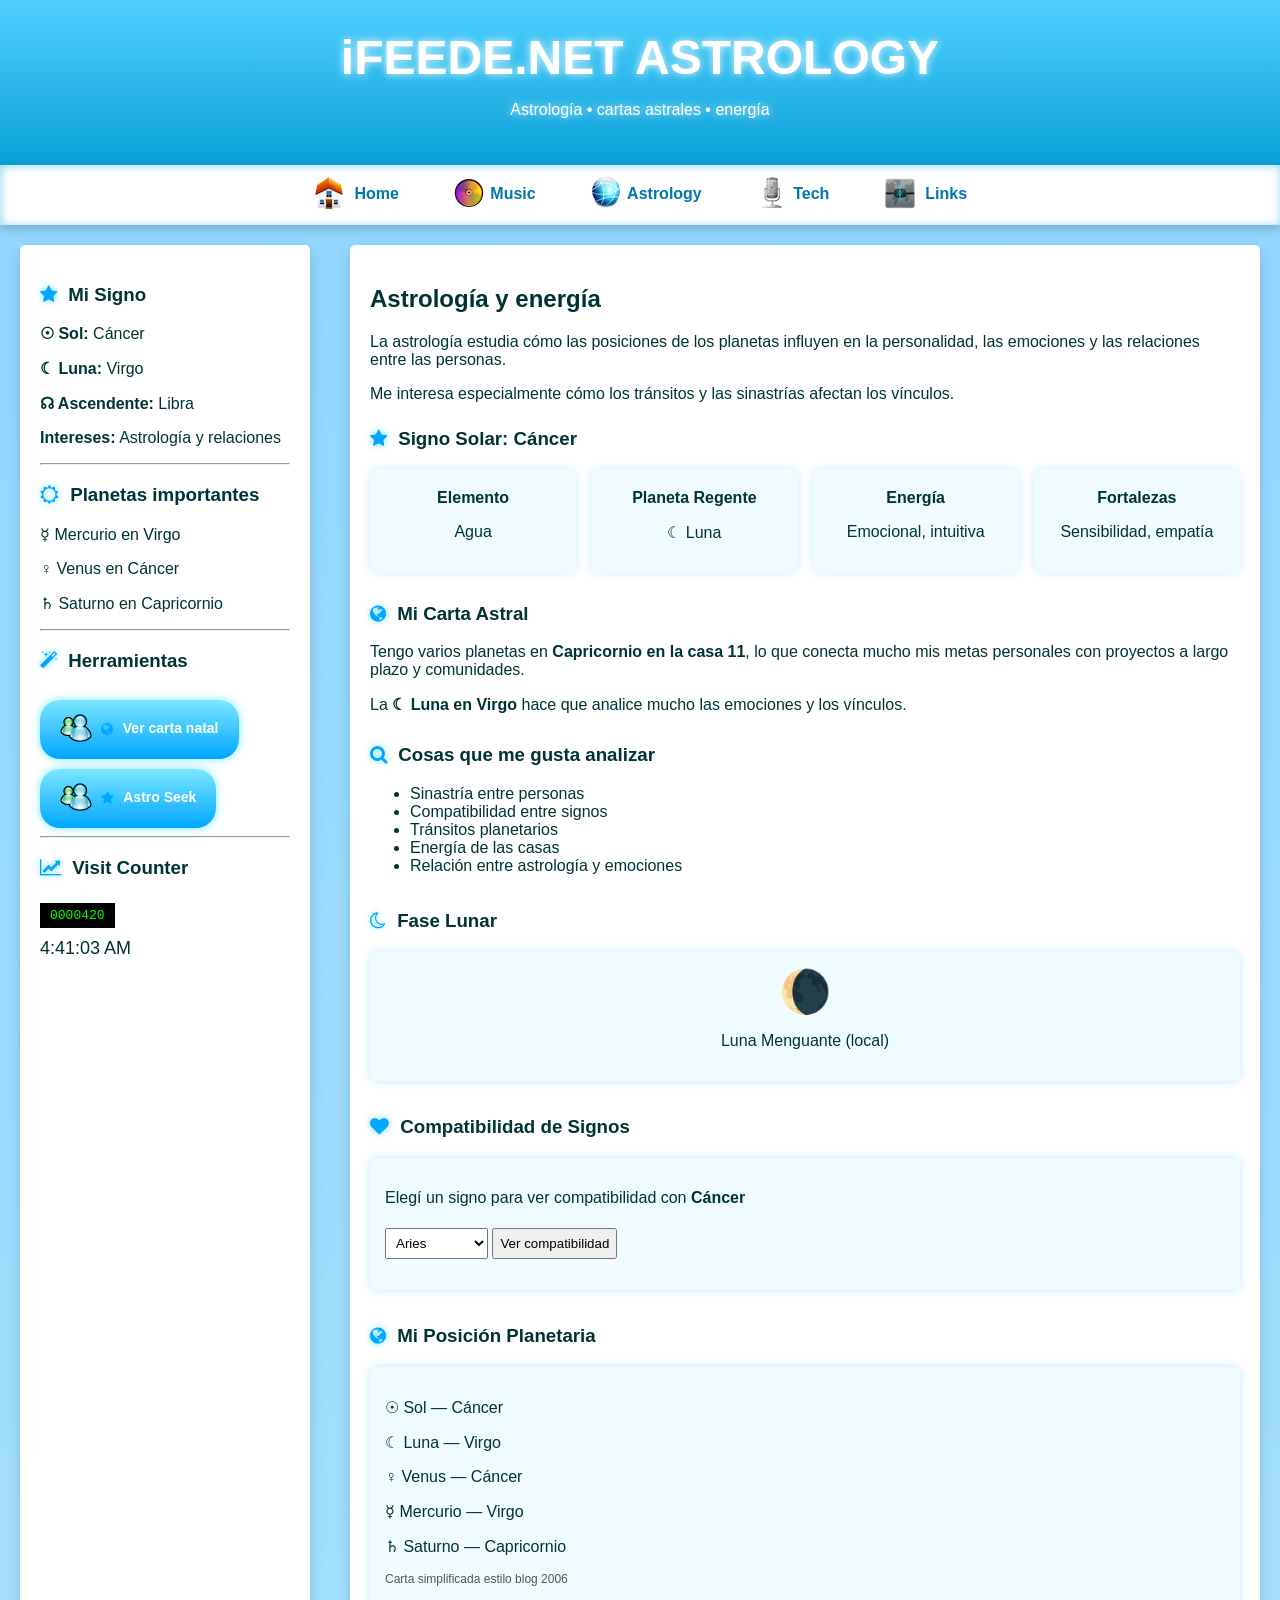
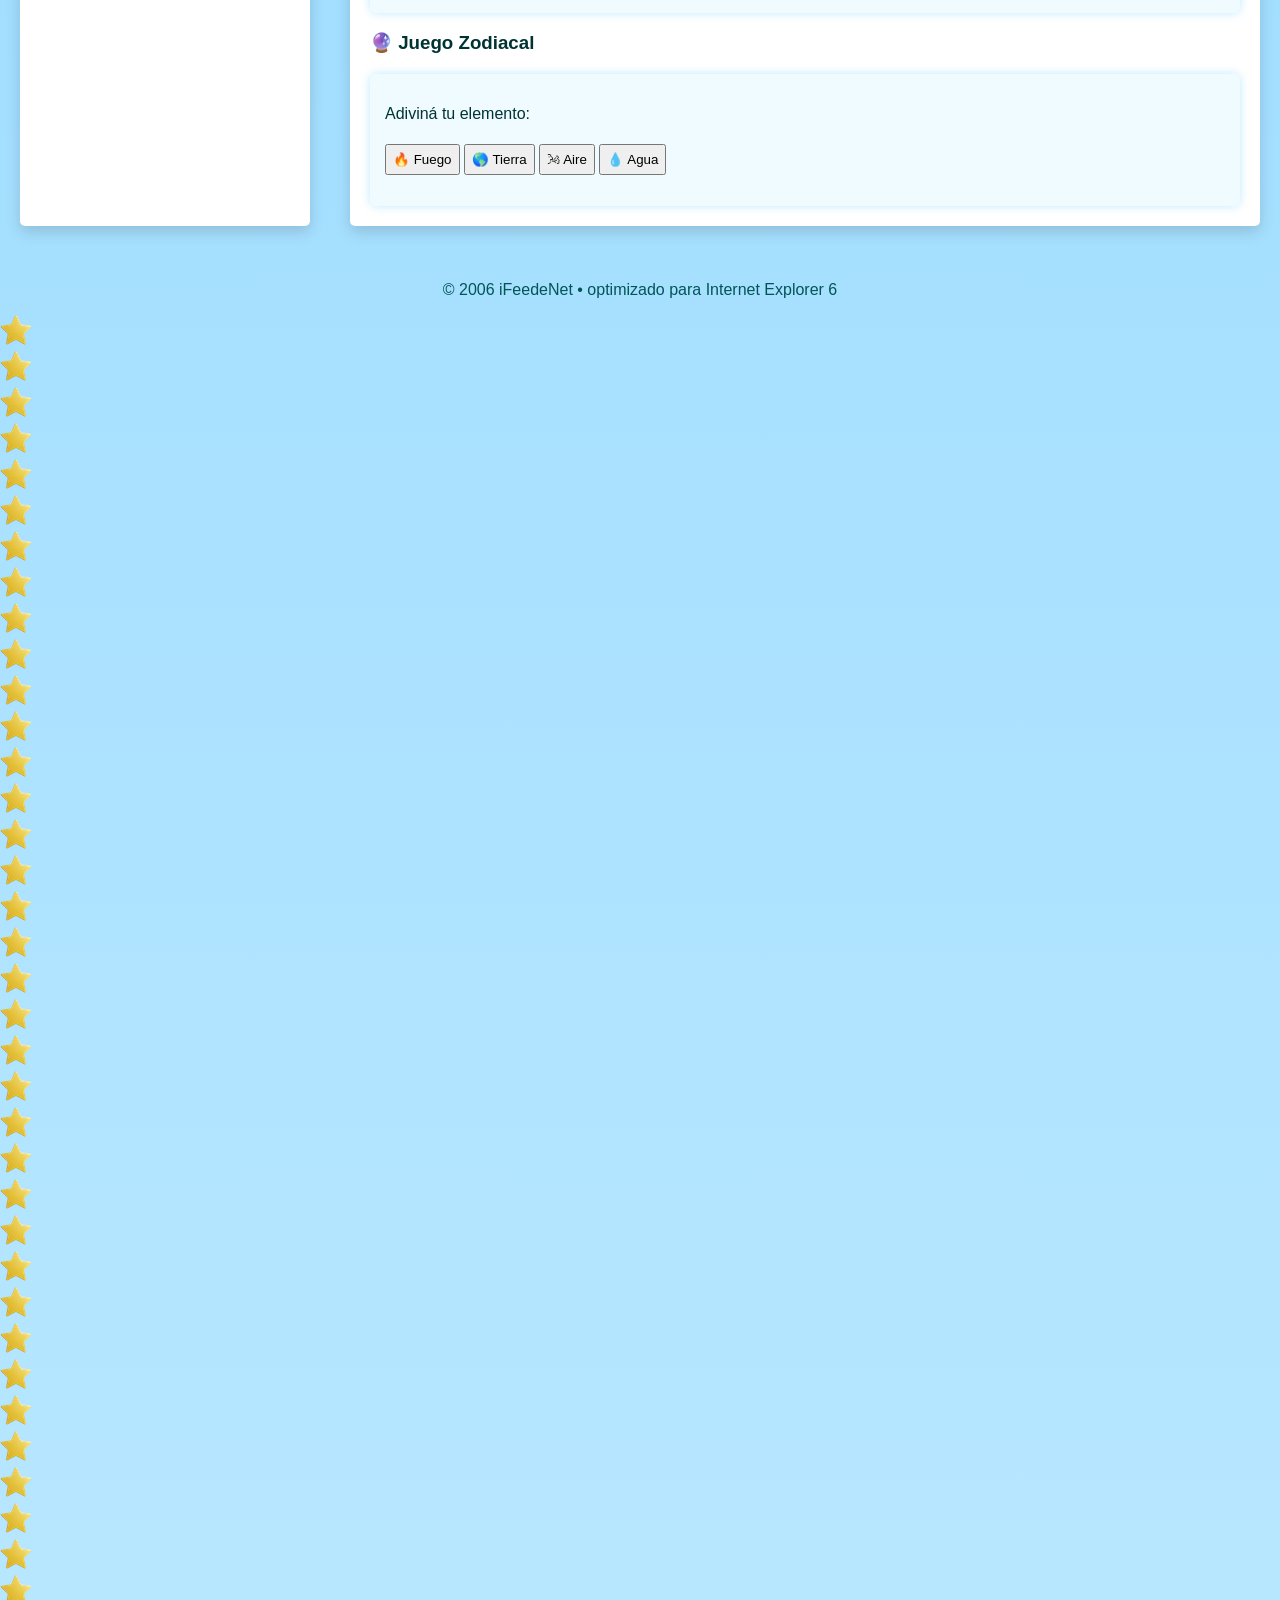
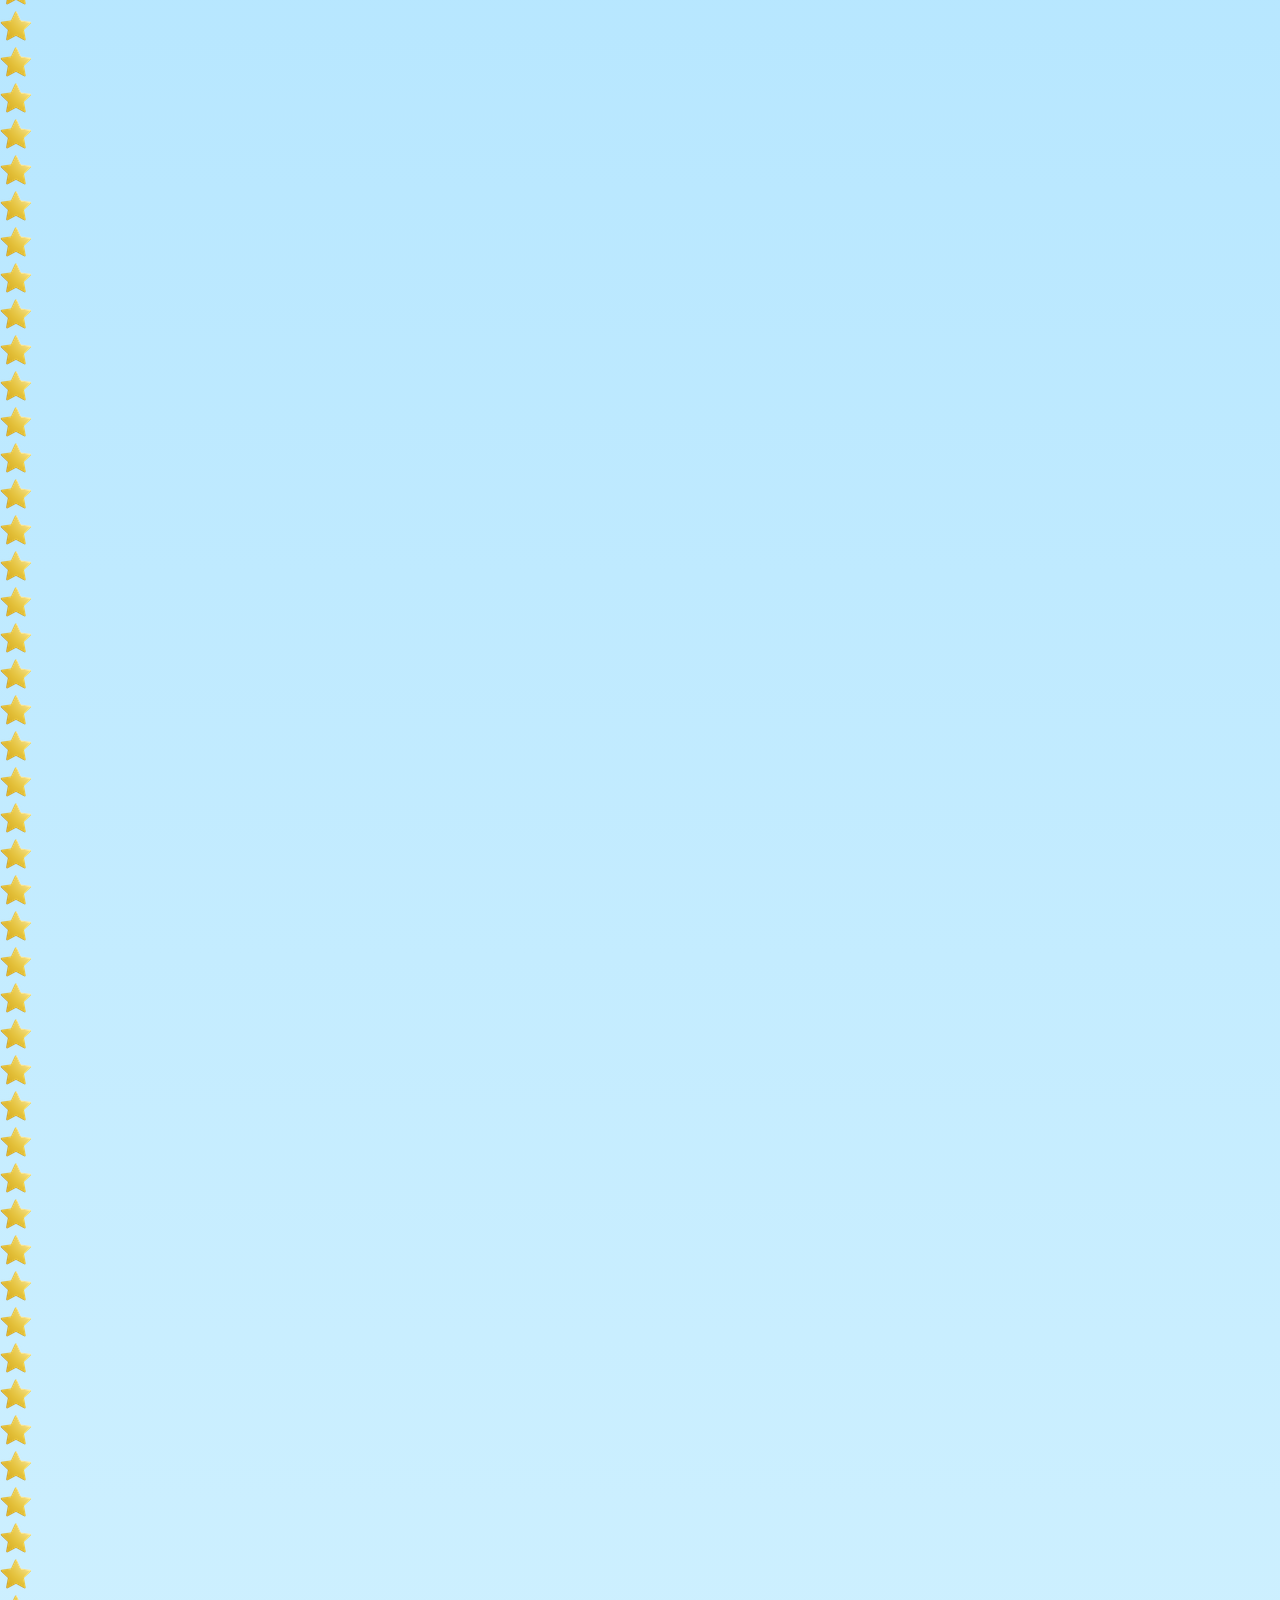
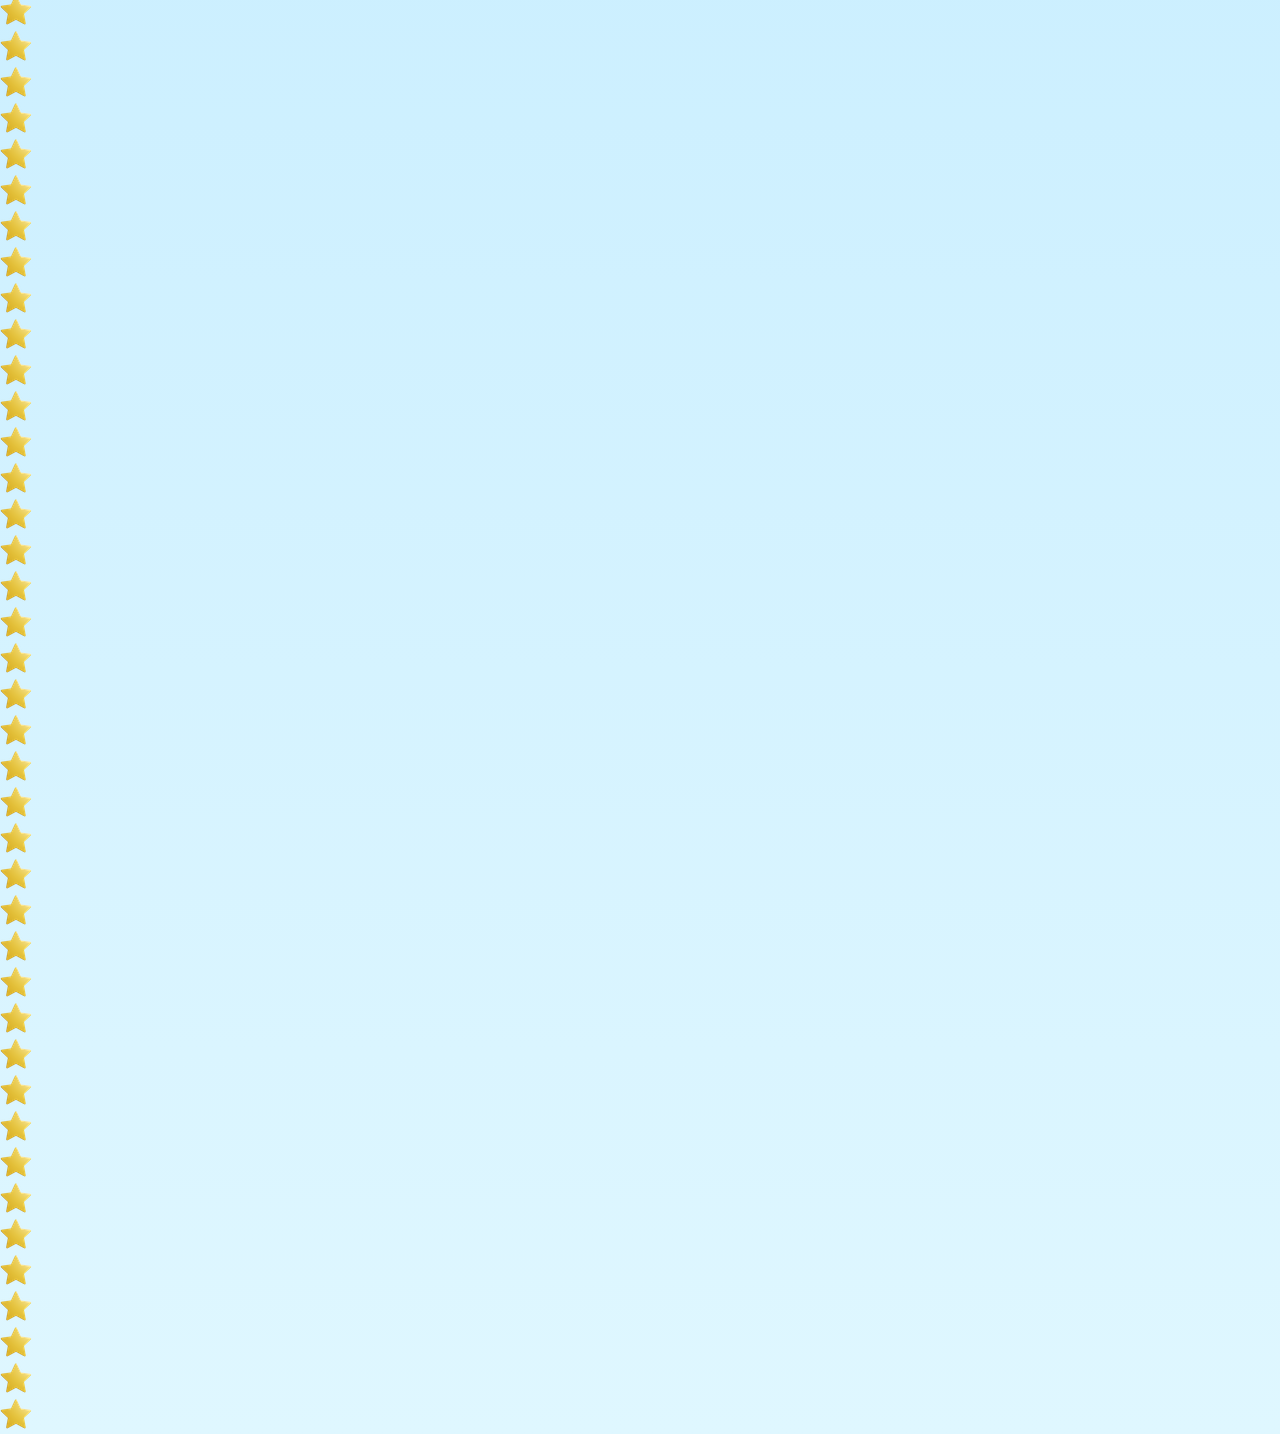
==== astrology.html @ 5eda5316 "primer upload" ====
<!DOCTYPE html>
<html lang="es">
<head>
<meta charset="UTF-8">
<title>iFeedeNet 2006 - Astrology</title>

<link rel="stylesheet" href="base.css">
<link rel="stylesheet" href="modern.css">
<link rel="stylesheet" href="legacy.css">

<!-- FontAwesome compatible con Safari 6 -->
<link rel="stylesheet"
href="https://cdnjs.cloudflare.com/ajax/libs/font-awesome/4.7.0/css/font-awesome.min.css">

<style>

body{
margin:0;
font-family:"Trebuchet MS",Arial;
background:linear-gradient(#8ed6ff,#dff7ff);
color:#033;
overflow-x:hidden;
}

.header{
background:linear-gradient(#4fd1ff,#0aa0d6);
padding:30px;
text-align:center;
color:white;
text-shadow:0 0 8px rgba(255,255,255,0.9);
}

.header h1{
margin:0;
font-size:48px;
}



.container{
display:flex;
gap:20px;
padding:20px;
}

.sidebar{
width:250px;
}

.box{
background:white;
border-radius:5px;
padding:20px;
box-shadow:0 6px 15px rgba(0,0,0,0.15);
}

.main{
flex:1;
}

.astroGrid{
display:grid;
grid-template-columns:repeat(auto-fill,minmax(200px,1fr));
gap:15px;
margin-top:10px;
}

.astroCard{
background:#f0fbff;
border-radius:6px;
padding:15px;
text-align:center;
box-shadow:0 0 10px rgba(0,170,255,0.2);
}

.astroCard h4{
margin:5px 0;
}

.retroButton{
display:inline-block;
margin-top:10px;
padding:12px 20px;
border-radius:20px;
background:linear-gradient(#7be6ff,#00a6ff);
color:white;
font-weight:bold;
text-decoration:none;
box-shadow:0 0 10px #7be6ff;
}

.retroButton:hover{
box-shadow:0 0 20px #00eaff;
}

/* ICONOS */

.fa{
margin-right:6px;
color:#00a6ff;
text-shadow:0 0 6px rgba(0,200,255,0.6);
}

/* ASTRO WIDGETS */

.moonWidget,.compatWidget,.chartWidget{
background:#f0fbff;
border-radius:6px;
padding:15px;
margin-top:20px;
box-shadow:0 0 10px rgba(0,170,255,0.25);
}

.moonIcon{
font-size:42px;
text-align:center;
}

.compatWidget select,
.compatWidget button{
margin-top:5px;
padding:6px;
font-family:"Trebuchet MS",Arial;
}




</style>
</head>

<body>

<div class="starfield"></div>

<div class="header">
<h1>iFEEDE.NET ASTROLOGY <span class="worldBig"></span></h1>
<p>Astrología • cartas astrales • energía</p>
</div>


<div class="nav">
<a href="./index.html"><span class="home"> Home</a>
<a href="./music.html"><span class="disco">Music</a>
<a href="./astrology.html"><span class="worldConnected">Astrology</a>
<a href="./tech.html"><span class="microphone">Tech</a>
<a href="./links.html"><span class="link"> Links</a>
</div>


<div class="container">

<div class="sidebar box">

<h3><i class="fa fa-star"></i> Mi Signo</h3>

<p><b>☉ Sol:</b> Cáncer</p>
<p><b>☾ Luna:</b> Virgo</p>
<p><b>☊ Ascendente:</b> Libra</p>
<p><b>Intereses:</b> Astrología y relaciones</p>

<hr>

<h3><i class="fa fa-sun-o"></i> Planetas importantes</h3>

<p>☿ Mercurio en Virgo</p>
<p>♀ Venus en Cáncer</p>
<p>♄ Saturno en Capricornio</p>

<hr>

<h3><i class="fa fa-magic"></i> Herramientas</h3>

<a class="retroButton" href="https://astro.com" target="_blank">
<i class="fa fa-globe"></i> Ver carta natal
</a>

<a class="retroButton" href="https://astro-seek.com" target="_blank">
<i class="fa fa-star"></i> Astro Seek
</a>

<hr>

<h3><i class="fa fa-line-chart"></i> Visit Counter</h3>

<div class="counter">0000420</div>
<div class="clock" id="clock"></div>

</div>

<div class="main box">

<h2>Astrología y energía</h2>

<p>
La astrología estudia cómo las posiciones de los planetas influyen en la personalidad,
las emociones y las relaciones entre las personas.
</p>

<p>
Me interesa especialmente cómo los tránsitos y las sinastrías afectan los vínculos.
</p>

<h3 style="margin-top:25px">
<i class="fa fa-star"></i> Signo Solar: Cáncer
</h3>

<div class="astroGrid">

<div class="astroCard">
<h4>Elemento</h4>
<p>Agua</p>
</div>

<div class="astroCard">
<h4>Planeta Regente</h4>
<p>☾ Luna</p>
</div>

<div class="astroCard">
<h4>Energía</h4>
<p>Emocional, intuitiva</p>
</div>

<div class="astroCard">
<h4>Fortalezas</h4>
<p>Sensibilidad, empatía</p>
</div>

</div>

<h3 style="margin-top:30px">
<i class="fa fa-globe"></i> Mi Carta Astral
</h3>

<p>
Tengo varios planetas en <b>Capricornio en la casa 11</b>,
lo que conecta mucho mis metas personales con proyectos
a largo plazo y comunidades.
</p>

<p>
La <b>☾ Luna en Virgo</b> hace que analice mucho
las emociones y los vínculos.
</p>

<h3 style="margin-top:30px">
<i class="fa fa-search"></i> Cosas que me gusta analizar
</h3>

<ul>
<li>Sinastría entre personas</li>
<li>Compatibilidad entre signos</li>
<li>Tránsitos planetarios</li>
<li>Energía de las casas</li>
<li>Relación entre astrología y emociones</li>
</ul>

<h3 style="margin-top:35px">
<i class="fa fa-moon-o"></i> Fase Lunar
</h3>

<div class="moonWidget">

<div class="moonIcon" id="moonIcon">☾</div>

<p style="text-align:center" id="moonText">
Calculando fase lunar...
</p>

</div>

<h3 style="margin-top:35px">
<i class="fa fa-heart"></i> Compatibilidad de Signos
</h3>

<div class="compatWidget">

<p>Elegí un signo para ver compatibilidad con <b>Cáncer</b></p>

<select id="compatSign">
<option>Aries</option>
<option>Tauro</option>
<option>Géminis</option>
<option>Cáncer</option>
<option>Leo</option>
<option>Virgo</option>
<option>Libra</option>
<option>Escorpio</option>
<option>Sagitario</option>
<option>Capricornio</option>
<option>Acuario</option>
<option>Piscis</option>
</select>

<button onclick="checkCompat()">Ver compatibilidad</button>

<p id="compatResult" style="margin-top:10px"></p>

</div>

<h3 style="margin-top:35px">
<i class="fa fa-globe"></i> Mi Posición Planetaria
</h3>

<div class="chartWidget">

<p>☉ Sol — Cáncer</p>
<p>☾ Luna — Virgo</p>
<p>♀ Venus — Cáncer</p>
<p>☿ Mercurio — Virgo</p>
<p>♄ Saturno — Capricornio</p>

<p style="font-size:12px;color:#555">
Carta simplificada estilo blog 2006
</p>

</div>

<h3>🔮 Juego Zodiacal</h3>

<div class="compatWidget">

<p>Adiviná tu elemento:</p>

<button onclick="guess('fuego')">🔥 Fuego</button>
<button onclick="guess('tierra')">🌎 Tierra</button>
<button onclick="guess('aire')">🌬 Aire</button>
<button onclick="guess('agua')">💧 Agua</button>

<p id="gameResult"></p>

</div>

</div>
</div>




<div class="footer">
© 2006 iFeedeNet • optimizado para Internet Explorer 6
</div>

<script>

function updateClock(){
var now=new Date();
document.getElementById("clock").innerText=
now.toLocaleTimeString();
}

setInterval(updateClock,1000);

function checkCompat(){

var sign=document.getElementById("compatSign").value;
var result=document.getElementById("compatResult");

var good=["Tauro","Virgo","Escorpio","Piscis"];
var mid=["Cáncer","Capricornio","Libra"];

if(good.indexOf(sign)!==-1)
result.innerHTML="Compatibilidad alta ★★★★ con "+sign;

else if(mid.indexOf(sign)!==-1)
result.innerHTML="Compatibilidad media ★★★ con "+sign;

else
result.innerHTML="Compatibilidad intensa ★★ con "+sign;

}

</script>


<script>

function getMoonReal(){

var xhr = new XMLHttpRequest();
var finished=false;

xhr.onreadystatechange = function(){

if(xhr.readyState == 4){

finished=true;

if(xhr.status == 200){

try{

var data = JSON.parse(xhr.responseText);

if(data && data[0] && data[0].Phase){

document.getElementById("moonText").innerHTML=data[0].Phase;

}

}catch(e){

fallbackMoon();

}

}else{

fallbackMoon();

}

}

};

xhr.open("GET","https://api.farmsense.net/v1/moonphases/?d="+Math.floor(new Date().getTime()/1000),true);
xhr.send();

setTimeout(function(){

if(!finished){

fallbackMoon();

}

},3000);

}

function fallbackMoon(){

var date = new Date();
var lp = 2551443;
var new_moon = new Date(1970,0,7,20,35,0);

var phase = ((date.getTime()-new_moon.getTime())/1000) % lp;
var index = Math.floor((phase/lp)*8);

var moons=["🌑","🌒","🌓","🌔","🌕","🌖","🌗","🌘"];
var names=[
"Luna Nueva",
"Luna Creciente",
"Cuarto Creciente",
"Gibosa Creciente",
"Luna Llena",
"Gibosa Menguante",
"Cuarto Menguante",
"Luna Menguante"
];

document.getElementById("moonIcon").innerHTML=moons[index];
document.getElementById("moonText").innerHTML=names[index]+" (local)";

}

getMoonReal();

</script>

<script>

function createStars(){

for(var i=0;i<120;i++){

var star=document.createElement("div");
star.className="star";

star.style.left=Math.random()*100+"%";
star.style.top=Math.random()*100+"%";

document.body.appendChild(star);

}

}

createStars();

</script>

<script>

function guess(el){

var correct="agua"; // cancer

var res=document.getElementById("gameResult");

if(el==correct)
res.innerHTML="✨ Correcto! Cáncer es un signo de AGUA";
else
res.innerHTML="❌ No! Cáncer pertenece al elemento Agua";

}

</script>

</body>
</html>
---- base.css ----
body{
margin:0;
font-family:"Trebuchet MS",Arial;
background:#8ed6ff;
background:-webkit-linear-gradient(top,#8ed6ff,#dff7ff);
background:linear-gradient(#8ed6ff,#dff7ff);
color:#033;
overflow-x:hidden;
}

/* BURBUJAS */

.bubble{
position:fixed;
bottom:-100px;
width:40px;
height:40px;
background:rgba(255,255,255,0.3);
border-radius:50%;
-webkit-border-radius:50%;
animation:float 20s infinite;
-webkit-animation:float 20s infinite;
}

@keyframes float{
0%{transform:translateY(0)}
100%{transform:translateY(-120vh)}
}

@-webkit-keyframes float{
0%{-webkit-transform:translateY(0)}
100%{-webkit-transform:translateY(-120vh)}
}

audio {
    max-width: 96%;
}


/* MSN SIDEBAR */

.msnWidget{
margin-top:20px;
background:#f0fbff;
border:1px solid #9edfff;
border-radius:6px;
padding:10px;
box-shadow:0 0 10px rgba(0,150,255,0.2);
}

/* Dos columnas compatibles Safari 6 */
.col-1, .col-2 {
  float: left;
  width: 48%; /* Ajusta a gusto, deja margen para separación */
  box-sizing: border-box;
}

.col-1 {
  margin-right: 4%;
}

/* Limpieza de floats al final */
.clearfix::after {
  content: "";
  display: table;
  clear: both;
}

.msnWidget h4{
margin:0 0 8px 0;
color:#0077aa;
font-size:14px;
}

iframe {
width: 100%;
height: 31%;
}

.contact{
display:flex;
align-items:center;
margin-bottom:6px;
font-size:13px;
}

.contact img{
width:14px;
height:14px;
margin-right:6px;
}

.playerBox{
margin-top:10px;
text-align:center;
background:white;
border:1px solid #bdeaff;
padding:6px;
border-radius:4px;
min-height: 245px;
}

video {
    width: 100%;
background: #478aad;
height: 268.2px;
object-fit: cover;
}

/* HEADER */

.header{
background:#4fd1ff;
background:-webkit-linear-gradient(top,#4fd1ff,#0aa0d6);
background:linear-gradient(#4fd1ff,#0aa0d6);
padding:30px;
text-align:center;
color:white;
text-shadow:0 0 8px rgba(255,255,255,0.9);
}

.header h1{
margin:0;
font-size:48px;
}


.msnWidget p span::before {
transform: scale(0.8);
-webkit-box-transform: scale(0.8);
margin-right: 1px;
}


/* NAV */

.nav{
background:white;
padding:10px;
text-align:center;
-webkit-box-shadow: 0 4px 10px rgba(0,0,0,0.2), inset 1px 1px 8px 1px #a1ddf6;
box-shadow: 0 4px 10px rgba(0,0,0,0.2), inset 1px 1px 8px 1px #a1ddf6;
}

/* Aseguramos que el span sea inline-block para que transform funcione */
.nav a > span {
  display: inline-block; /* importante */
  margin: 2px 15px;
  -webkit-transition: -webkit-transform 0.2s ease; /* Safari <7 */
  transition: transform 0.2s ease; /* moderno */
}

/* Hover */
.nav a > span:hover {
  -webkit-transform: scale(1.2); /* Safari antiguo */
  transform: scale(1.2);
}

/* Active / click */
.nav a > span:active {
  -webkit-transform: scale(0.6);
  transform: scale(0.6);
}

.nav a{
text-decoration:none;
color:#0077aa;
font-weight:bold;
margin:0 10px;
display:inline-block;
}

/* CONTENT */

.container{
padding:20px;
overflow:hidden;
}

.sidebar{
width:250px;
float:left;
margin-right:20px;
}

.main{
overflow:hidden;
}

/* BOX */

.box{
background:white;
border-radius:5px;
-webkit-border-radius:5px;
padding:20px;
-webkit-box-shadow:0 6px 15px rgba(0,0,0,0.15);
box-shadow:0 6px 15px rgba(0,0,0,0.15);
margin-bottom:20px;
}

/* BUTTON */

.retroButton{
display:inline-block;
margin-top:10px;
padding:12px 20px;
border-radius:20px;
background:#7be6ff;
background:-webkit-linear-gradient(top,#7be6ff,#00a6ff);
background:linear-gradient(#7be6ff,#00a6ff);
color:white;
font-weight:bold;
text-decoration:none;
-webkit-box-shadow:0 0 10px #7be6ff;
box-shadow:0 0 10px #7be6ff;
}

/* DEMOS */

.demosGrid{
text-align:center;
}

.demoCard{
background:#f9feff;
background:-webkit-linear-gradient(top,#f9feff,#dff6ff);
background:linear-gradient(#f9feff,#dff6ff);
border-radius:10px;
padding:12px;
text-align:center;
display:inline-block;
width:220px;
margin:10px;
vertical-align:top;
-webkit-box-shadow:0 0 10px rgba(0,170,255,0.4);
box-shadow:0 0 10px rgba(0,170,255,0.4);
border:1px solid #a8e7ff;
}

.demoCard img{
width:100%;
border-radius:6px;
margin-bottom:8px;
}

/* POP ARTISTS */

.musicGrid{
text-align:center;
margin-top:20px;
}

.album{
background:#f0fbff;
padding:10px;
border-radius:6px;
display:inline-block;
width:150px;
margin:5px;
vertical-align:top;
}

.album img{
width:100%;
border-radius:4px;
}

/* FOOTER */

.footer{
text-align:center;
padding:15px;
color:#055;
clear:both;
}

.counter{
font-family:monospace;
background:black;
color:#00ff00;
padding:5px 10px;
display:inline-block;
margin-top:5px;
}

.clock{
font-size:18px;
margin-top:10px;
}

.titleAboutMe {
margin: -6px -3px;
}
---- modern.css ----
body{
margin:0;
font-family:"Trebuchet MS",Arial;
background:linear-gradient(#8ed6ff,#dff7ff);
color:#033;
overflow-x:hidden;
}

/* layout moderno */

.container{
display:flex;
gap:20px;
padding:20px;
}

.musicGrid{
display:grid;
grid-template-columns:repeat(auto-fill,minmax(150px,1fr));
gap:10px;
}

.demosGrid{
display:grid;
grid-template-columns:repeat(auto-fill,minmax(220px,1fr));
gap:20px;
}

.demoCard {
padding: 22px;
transition:all 0.2s;
}


.demoCard:hover {
  -webkit-transform: scale(1.1);
    transform: scale(1.1);

}
---- legacy.css ----
/* Safari 6 solo */
.retroButton:hover {
background: -webkit-linear-gradient(top,#1586a1,#0097e8);
}

  
  /* Agregar icono a botón YouTube */
  .retroButton.youtube::before {
    content: url('./icons/video_game_media_252.png'); /* tu icono de YouTube */
    display: inline-block;
    vertical-align: middle;
    margin-right: 5px;
  }

  /* Agregar icono a botón Sims 3 */
 
   .retroButton::before {
    content: url('./icons/WindowsMessenger_11877.png'); /* tu icono de Sims 3 */
    display: inline-block;
    vertical-align: middle;
    margin-right: 5px;
  }

 .msn::before {
    content: url('./icons/WindowsMessenger_11877.png'); /* tu icono de Sims 3 */
    display: inline-block;
    vertical-align: middle;
    margin-right: 5px;
  }

 .cancer::before {
    content: url('./icons/cancer.png'); /* tu icono de Sims 3 */
    display: inline-block;
    vertical-align: middle;
    margin-right: 5px;
  }

 .caution::before {
    content: url('./icons/caution.png'); /* tu icono de Sims 3 */
    display: inline-block;
    vertical-align: middle;
    margin-right: 5px;
  }

 .neroSmart::before {
    content: url('./icons/nerosmart.png'); /* tu icono de Sims 3 */
    display: inline-block;
    vertical-align: middle;
    margin-right: 5px;
  }


 .sims::before {
    content: url('./icons/thesims.png'); /* tu icono de Sims 3 */
    display: inline-block;
    vertical-align: middle;
    margin-right: 5px;
  }


 .windowsmediaplayer::before {
    content: url('./icons/windowsmediaplayer.png'); /* tu icono de Sims 3 */
    display: inline-block;
    vertical-align: middle;
    margin-right: 5px;
  }


  .cautionSmall::before {
    content: ""; /* Necesario para pseudo-elementos */
    display: inline-block;
    vertical-align: middle;
    margin-right: 2px;
    margin-top: -1px;

    /* Imagen como fondo */
    background-image: url('./icons/caution.png');
    background-size: contain; /* Ajusta el tamaño manteniendo proporción */
    background-repeat: no-repeat;
    
    width: 16px;  /* o max-width: 30px; */
    height: 16px;
  }

  .circleSmall::before {
    content: ""; /* Necesario para pseudo-elementos */
    display: inline-block;
    vertical-align: middle;
    margin-right: 2px;
    margin-top: -1px;

    /* Imagen como fondo */
    background-image: url('./icons/circle.png');
    background-size: contain; /* Ajusta el tamaño manteniendo proporción */
    background-repeat: no-repeat;
    
    width: 16px;  /* o max-width: 30px; */
    height: 16px;
  }


  .smileSmall::before {
    content: ""; /* Necesario para pseudo-elementos */
    display: inline-block;
    vertical-align: middle;
    margin-right: 2px;
    margin-top: -1px;

    /* Imagen como fondo */
    background-image: url('./icons/smile.png');
    background-size: contain; /* Ajusta el tamaño manteniendo proporción */
    background-repeat: no-repeat;
    
    width: 16px;  /* o max-width: 30px; */
    height: 16px;
  }

  .eyesSmall::before {
    content: ""; /* Necesario para pseudo-elementos */
    display: inline-block;
    vertical-align: middle;
    margin-right: 2px;
    margin-top: -1px;

    /* Imagen como fondo */
    background-image: url('./icons/eyes.png');
    background-size: contain; /* Ajusta el tamaño manteniendo proporción */
    background-repeat: no-repeat;
    
    width: 16px;  /* o max-width: 30px; */
    height: 16px;
  }



  .discoSmall::before {
    content: ""; /* Necesario para pseudo-elementos */
    display: inline-block;
    vertical-align: middle;
    margin-right: 2px;
    margin-top: -1px;

    /* Imagen como fondo */
    background-image: url('./icons/disco.png');
    background-size: contain; /* Ajusta el tamaño manteniendo proporción */
    background-repeat: no-repeat;
    
    width: 16px;  /* o max-width: 30px; */
    height: 16px;
  }

  .heartSmall::before {
    content: ""; /* Necesario para pseudo-elementos */
    display: inline-block;
    vertical-align: middle;
    margin-right: 2px;
    margin-top: -1px;

    /* Imagen como fondo */
    background-image: url('./icons/heart.png');
    background-size: contain; /* Ajusta el tamaño manteniendo proporción */
    background-repeat: no-repeat;
    
    width: 16px;  /* o max-width: 30px; */
    height: 16px;
  }


 .windows::before {
    content: url('./icons/windows.png'); /* tu icono de Sims 3 */
    display: inline-block;
    vertical-align: middle;
    margin-right: 5px;
  }


 .code::before {
    content: url('./icons/code.png'); /* tu icono de Sims 3 */
    display: inline-block;
    vertical-align: middle;
    margin-right: 5px;
  }
 .smile::before {
    content: url('./icons/smile.png'); /* tu icono de Sims 3 */
    display: inline-block;
    vertical-align: middle;
    margin-right: 5px;
  }


 .cdBig::before {
  content: ""; /* Necesario para pseudo-elementos */
  display: inline-block;
  vertical-align: middle;
  margin-right: 5px;

  /* Imagen como fondo */
  background-image: url('./icons_og_size/cd.png');
  background-size: contain; /* Ajusta el tamaño manteniendo proporción */
  background-repeat: no-repeat;
  
  width: 120px;  /* o max-width: 30px; */
  height: 120px;
  }

 .networkBig::before {
  content: ""; /* Necesario para pseudo-elementos */
  display: inline-block;
  vertical-align: middle;
  margin-right: 5px;

  /* Imagen como fondo */
  background-image: url('./icons_og_size/network_277.png');
  background-size: contain; /* Ajusta el tamaño manteniendo proporción */
  background-repeat: no-repeat;
  
  width: 120px;  /* o max-width: 30px; */
  height: 120px;
  }

   .guitarBig::before {
  content: ""; /* Necesario para pseudo-elementos */
  display: inline-block;
  vertical-align: middle;
  margin-right: 5px;

  /* Imagen como fondo */
  background-image: url('./icons_og_size/guitar.png');
  background-size: contain; /* Ajusta el tamaño manteniendo proporción */
  background-repeat: no-repeat;
  
  width: 120px;  /* o max-width: 30px; */
  height: 120px;
  }

  .windowsxp::before {
  content: ""; /* Necesario para pseudo-elementos */
  display: inline-block;
  vertical-align: middle;
  margin-right: 5px;

  /* Imagen como fondo */
  background-image: url('./icons_og_size/windowsxp.png');
  background-size: contain; /* Ajusta el tamaño manteniendo proporción */
  background-repeat: no-repeat;
  
  width: 120px;  /* o max-width: 30px; */
  height: 120px;
  }
  
  

 .star::before {
    content: url('./icons/star.png'); /* tu icono de Sims 3 */
    display: inline-block;
    vertical-align: middle;
    margin-right: 5px;
  }
  .star2::before {
    content: url('./icons/star2.png'); /* tu icono de Sims 3 */
    display: inline-block;
    vertical-align: middle;
    margin-right: 5px;
  }

  .sky::before {
    content: url('./icons/sky.png'); /* tu icono de Sims 3 */
    display: inline-block;
    vertical-align: middle;
    margin-right: 5px;
  }


   .world::before {
    content: url('./icons/world.png'); /* tu icono de Sims 3 */
    display: inline-block;
    vertical-align: middle;
    margin-right: 5px;
  }

   .music::before {
    content: url('./icons/music.png'); /* tu icono de Sims 3 */
    display: inline-block;
    vertical-align: middle;
    margin-right: 5px;
  }

   .music2::before {
    content: url('./icons/music2.png'); /* tu icono de Sims 3 */
    display: inline-block;
    vertical-align: middle;
    margin-right: 5px;
  }


  .microphone::before {
    content: url('./icons/microphone_256_icon-icons.com_76000.png'); /* tu icono de Sims 3 */
    display: inline-block;
    vertical-align: middle;
    margin-right: 5px;
  }
  .cd::before {
    content: url('./icons/cd.png'); /* tu icono de Sims 3 */
    display: inline-block;
    vertical-align: middle;
    margin-right: 5px;
  }


  .playerRGB::before {
    content: url('./icons/playerRGB.png'); /* tu icono de Sims 3 */
    display: inline-block;
    vertical-align: middle;
    margin-right: 5px;
  }


  .worldConnected::before {
    content: url('./icons/worldConnected.png'); /* tu icono de Sims 3 */
    display: inline-block;
    vertical-align: middle;
    margin-right: 5px;
  }

  .man::before {
    content: url('./icons/man.png'); /* tu icono de Sims 3 */
    display: inline-block;
    vertical-align: middle;
    margin-right: 5px;
  }

  .disco::before {
    content: url('./icons/disco.png'); /* tu icono de Sims 3 */
    display: inline-block;
    vertical-align: middle;
    margin-right: 5px;
  }


  .home::before {
    content: url('./icons/home.png'); /* tu icono de Sims 3 */
    display: inline-block;
    vertical-align: middle;
    margin-right: 5px;
  }



  .link::before {
    content: url('./icons/link.png'); /* tu icono de Sims 3 */
    display: inline-block;
    vertical-align: middle;
    margin-right: 5px;
  }



  .imac::before {
    content: url('./icons/imac.png'); /* tu icono de Sims 3 */
    display: inline-block;
    vertical-align: middle;
    margin-right: 5px;
  }

  .videos::before {
    content: url('./icons/videos.png'); /* tu icono de Sims 3 */
    display: inline-block;
    vertical-align: middle;
    margin-right: 5px;
  }



  videos.png
  /* Ajuste grilla demo en Safari 6 */
  .demoCard {
    width: 48%; /* dos columnas */
  }

@media all and (-webkit-min-device-pixel-ratio:0) {
    /* Safari 6 solo */





/* Botones */
.retroButton {
  display:inline-block;
  padding:6px 12px;
  font-family:Arial,sans-serif;
  font-size:14px;
  color:#fff;
  background-color:#0080ff;
  text-decoration:none;
  border-radius:4px;
  text-align:center;
  transition:all 0.2s ease;
}
.retroButton:hover {
  background-color:#005bbb;
}

/* Contenedor de botones */
.buttonRow {
  display:flex;
  gap:10px;
  flex-wrap:wrap; /* que se acomode si pantalla chica */
}

/* Grilla demos */
.demosGrid {
  display:grid;
  grid-template-columns:repeat(auto-fit, minmax(160px,1fr));
  gap:15px;
  margin-top:10px;
}
.demoCard {
  border:1px solid #aaa;
  padding:8px;
  border-radius:4px;
  text-align:center;
  background-color:#f8f8f8;
}
.demoCard img {
  max-width:100%;
  border-radius:4px;
  margin-bottom:5px;
}

/* fallback layout */

.container{
display:block;
overflow:hidden;
}

.sidebar{
width:250px;
float:left;
margin-right:20px;
}

.main{
overflow:hidden;
}



/* grid fallback */

.musicGrid{
text-align:center;
}

.album{
display:inline-block;
width:150px;
margin:5px;
vertical-align:top;
}

.buttonRow {
  display: -webkit-box;      /* Safari 6.1-7 */
  display: -ms-flexbox;      /* IE 10 */
  display: -webkit-flex;     /* Safari 8 */
  display: flex;             /* Modern browsers */
  gap: 10px;
  margin: 15px 0;
}

/* demos fallback */

.demosGrid{
text-align:center;
}

.demoCard{
display:inline-block;
width:220px;
margin:10px;
vertical-align:top;
}

/* safari gradients */

body{
background:#8ed6ff;
background:-webkit-linear-gradient(top,#8ed6ff,#dff7ff);
}

.header{
background:-webkit-linear-gradient(top,#4fd1ff,#0aa0d6);
}

.retroButton{
background:-webkit-linear-gradient(top,#7be6ff,#00a6ff);
}


.demoCard {
padding: 22px;
transition:all 0.2s;
}


.demoCard:hover {
  -webkit-transform: scale(1.1);
    transform: scale(1.1);

}

}
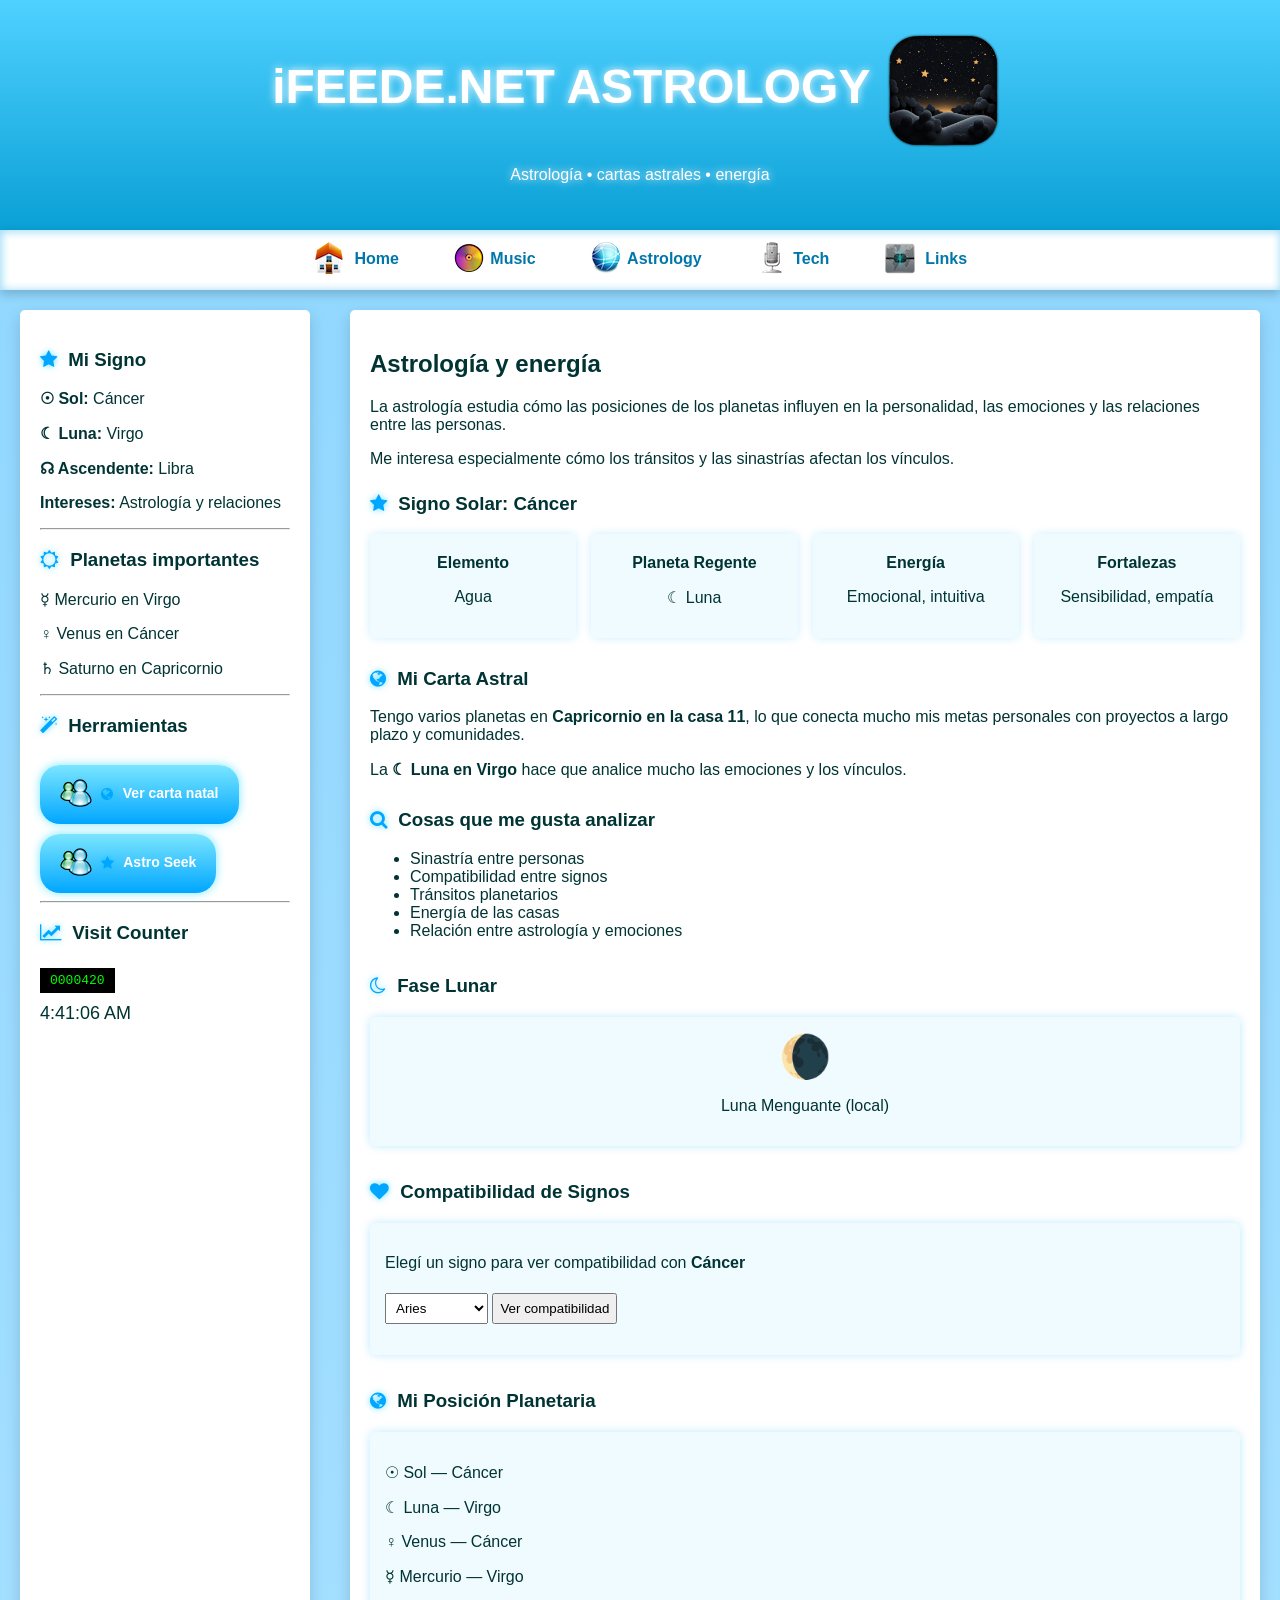
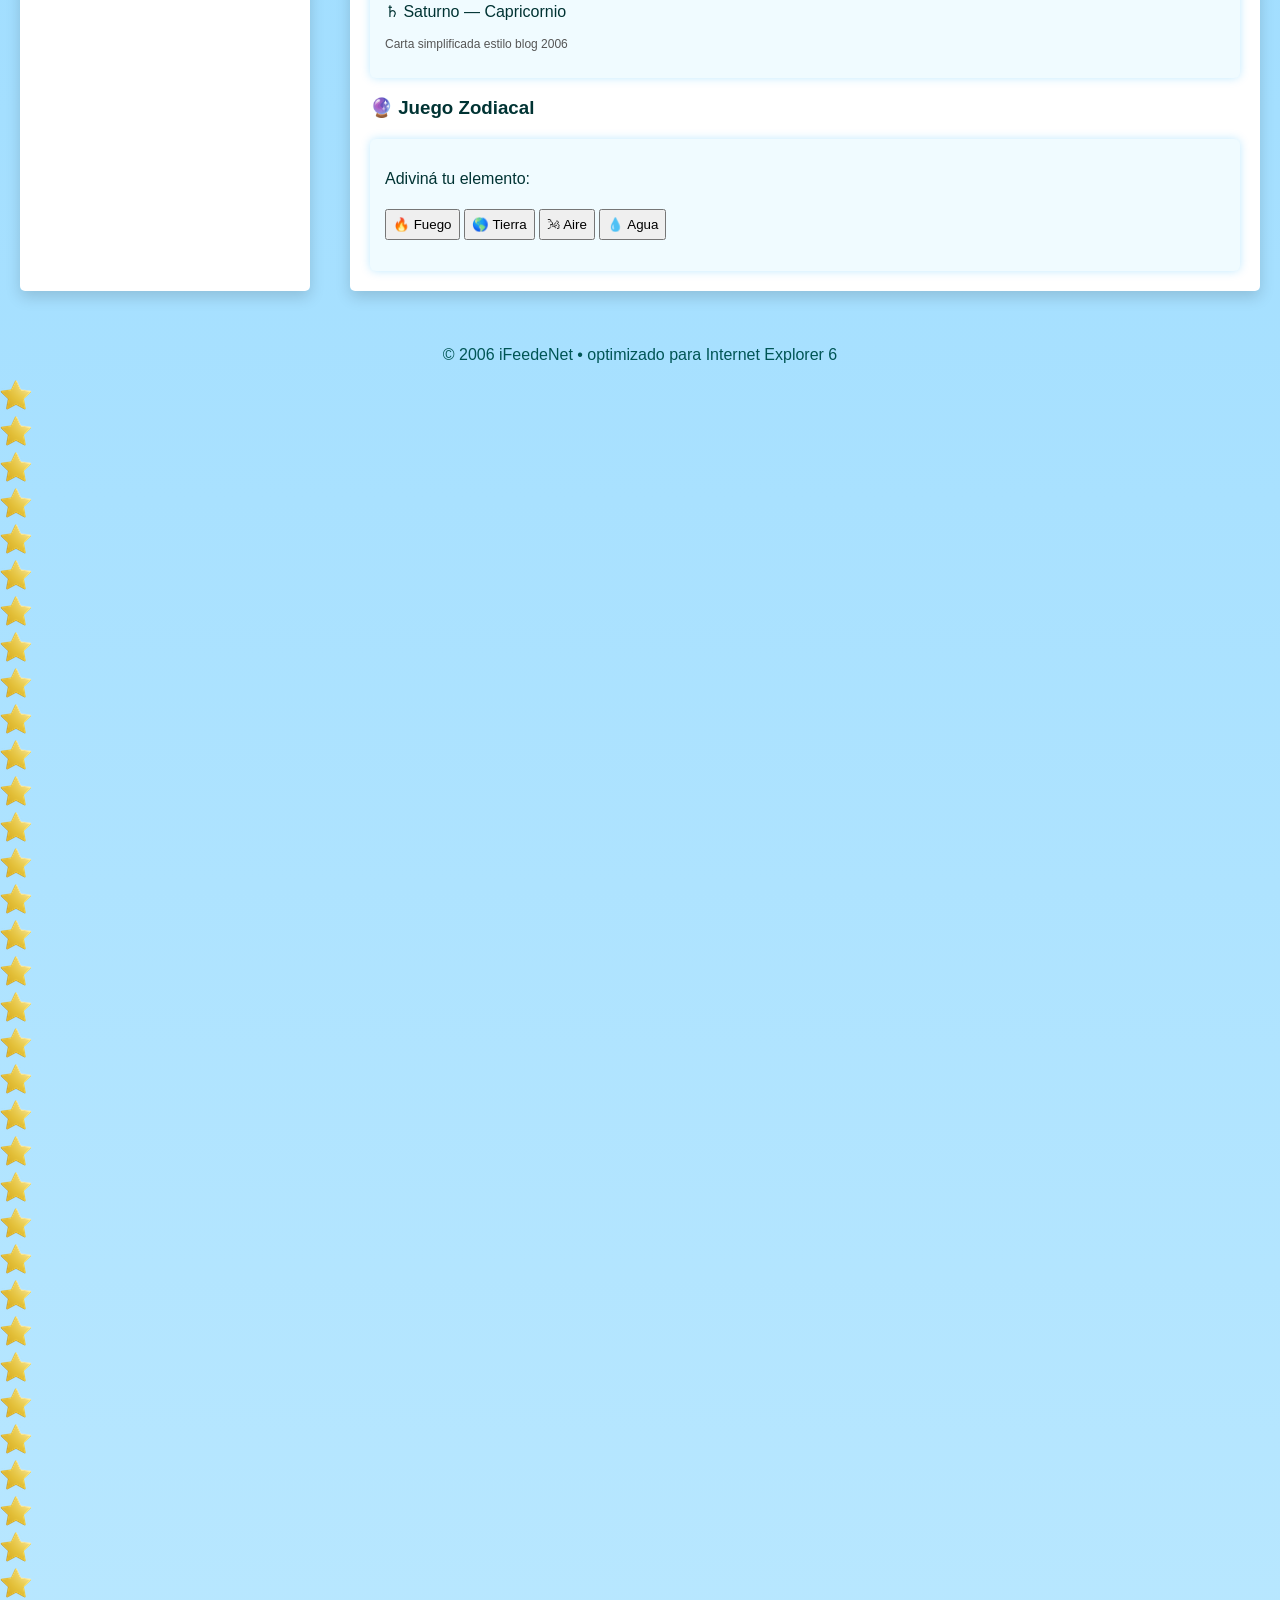
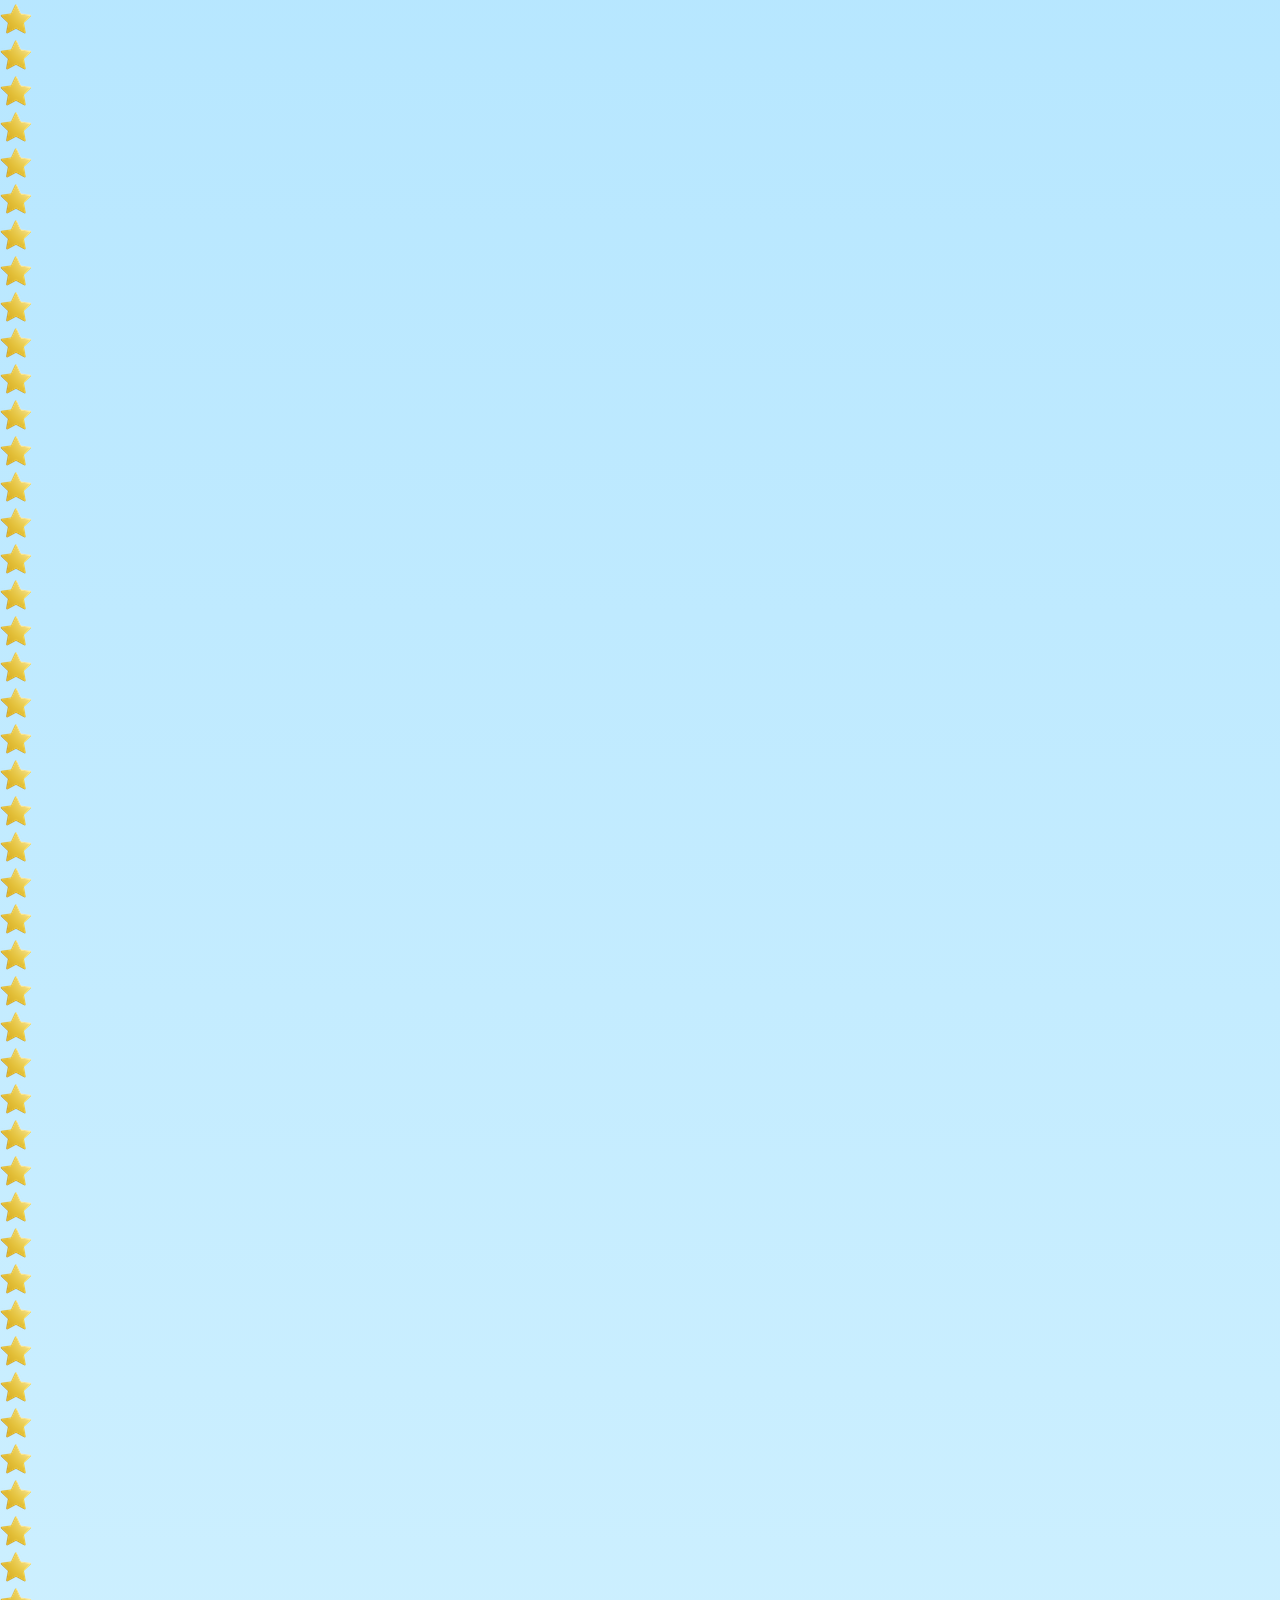
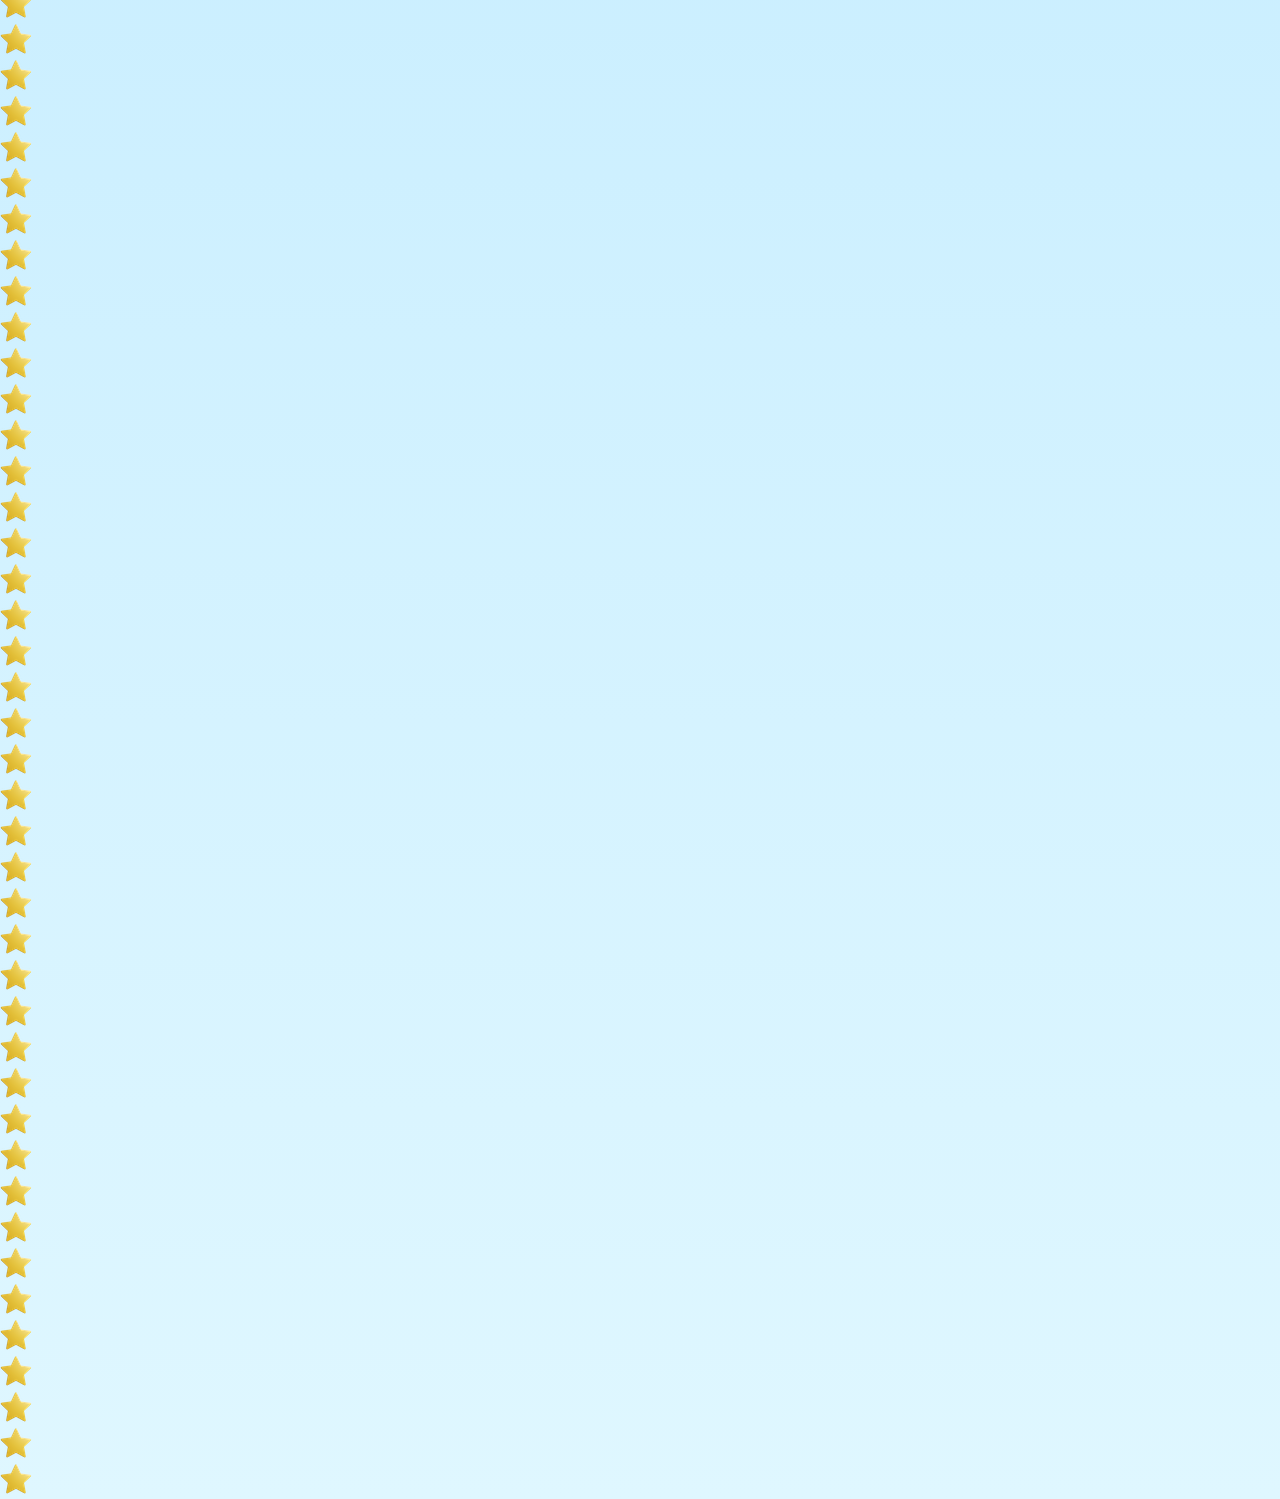
==== commit d8708c06: "subo cambios pagina" ====
--- a/astrology.html
+++ b/astrology.html
@@ -134,7 +134,7 @@
 <div class="starfield"></div>
 
 <div class="header">
-<h1>iFEEDE.NET ASTROLOGY <span class="worldBig"></span></h1>
+<h1>iFEEDE.NET ASTROLOGY <span class="nightSkyBig"></span></h1>
 <p>Astrología • cartas astrales • energía</p>
 </div>
 
--- a/legacy.css
+++ b/legacy.css
@@ -213,6 +213,21 @@
 
   /* Imagen como fondo */
   background-image: url('./icons_og_size/network_277.png');
+  background-size: contain; /* Ajusta el tamaño manteniendo proporción */
+  background-repeat: no-repeat;
+  
+  width: 120px;  /* o max-width: 30px; */
+  height: 120px;
+  }
+
+ .nightSkyBig::before {
+  content: ""; /* Necesario para pseudo-elementos */
+  display: inline-block;
+  vertical-align: middle;
+  margin-right: 5px;
+
+  /* Imagen como fondo */
+  background-image: url('./icons_og_size/nightsky.png');
   background-size: contain; /* Ajusta el tamaño manteniendo proporción */
   background-repeat: no-repeat;
   
